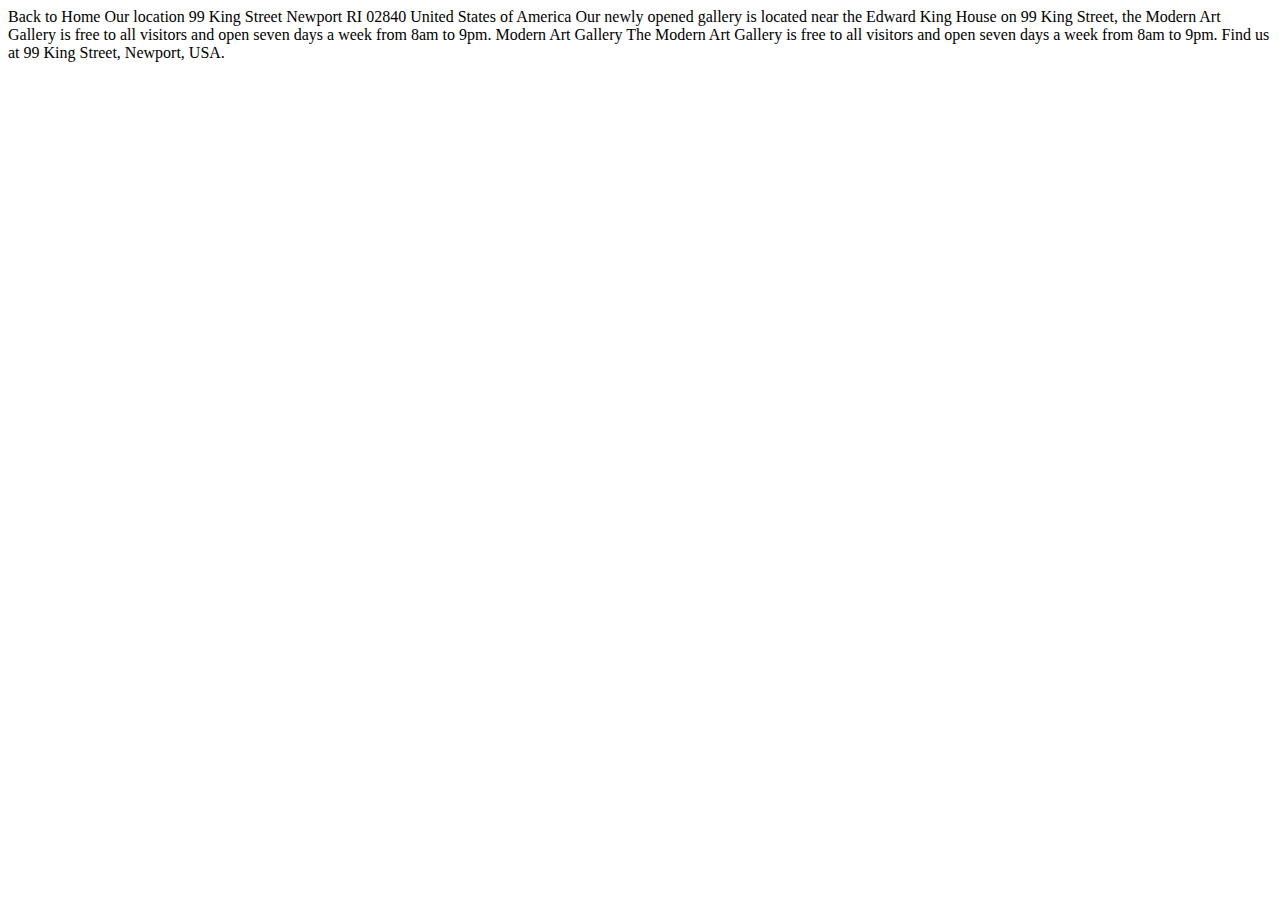
==== location.html @ 118e3829 "First Block" ====
<!DOCTYPE html>
<html lang="en">
<head>
  <meta charset="UTF-8">
  <meta name="viewport" content="width=device-width, initial-scale=1.0">

  <link rel="icon" type="image/png" sizes="32x32" href="./assets/favicon-32x32.png">
  
  <title>Frontend Mentor | Art gallery website</title>
</head>
<body>

  Back to Home

  Our location

  99 King Street
  Newport
  RI 02840
  United States of America

  Our newly opened gallery is located near the Edward King House on 99 King 
  Street, the Modern Art Gallery is free to all visitors and open seven days 
  a week from 8am to 9pm.

  Modern Art Gallery

  The Modern Art Gallery is free to all visitors and open seven days a week 
  from 8am to 9pm. Find us at 99 King Street, Newport, USA.

</body>
</html>
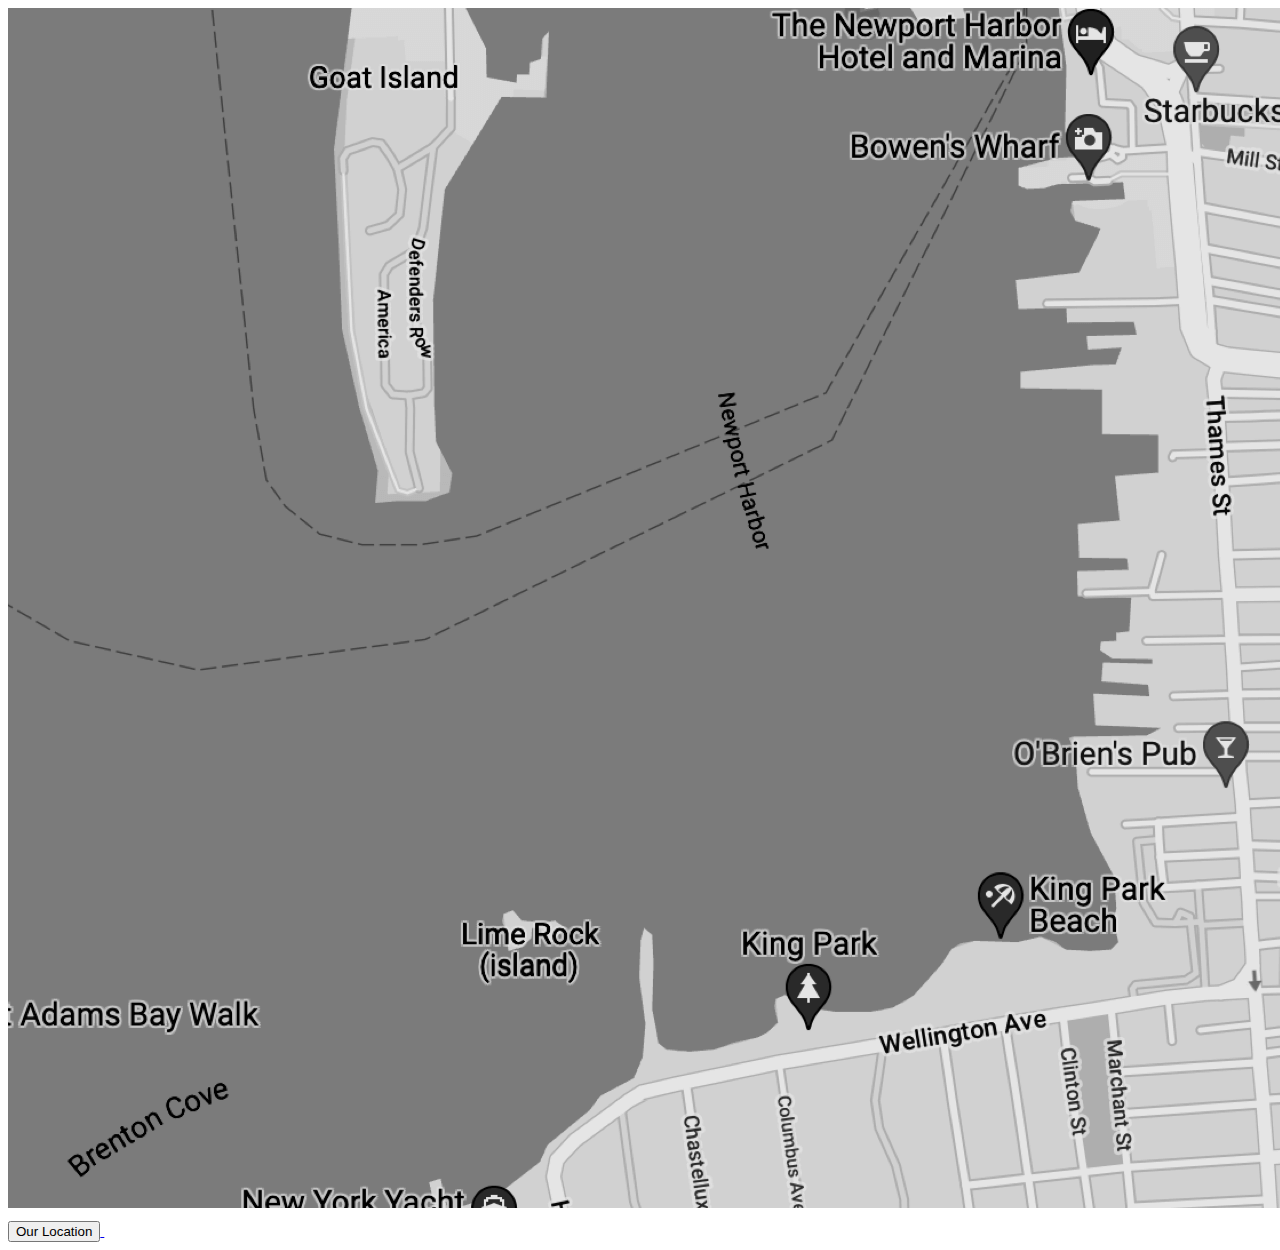
==== commit 3897aa63: "update" ====
--- a/location.html
+++ b/location.html
@@ -9,8 +9,17 @@
   <title>Frontend Mentor | Art gallery website</title>
 </head>
 <body>
+  
+    <img src="assets/desktop/image-map@2x.png" alt="location">
+    <span>
+      <a href="location.html">
+      <button class="btn">Our Location</button>
+    </a>
+      <img src="assets/icon-arrow-left.svg" alt="icon-arrow-left">
+    </span>
+  </div>
 
-  Back to Home
+  <!-- Back to Home
 
   Our location
 
@@ -26,7 +35,7 @@
   Modern Art Gallery
 
   The Modern Art Gallery is free to all visitors and open seven days a week 
-  from 8am to 9pm. Find us at 99 King Street, Newport, USA.
+  from 8am to 9pm. Find us at 99 King Street, Newport, USA. -->
 
 </body>
 </html>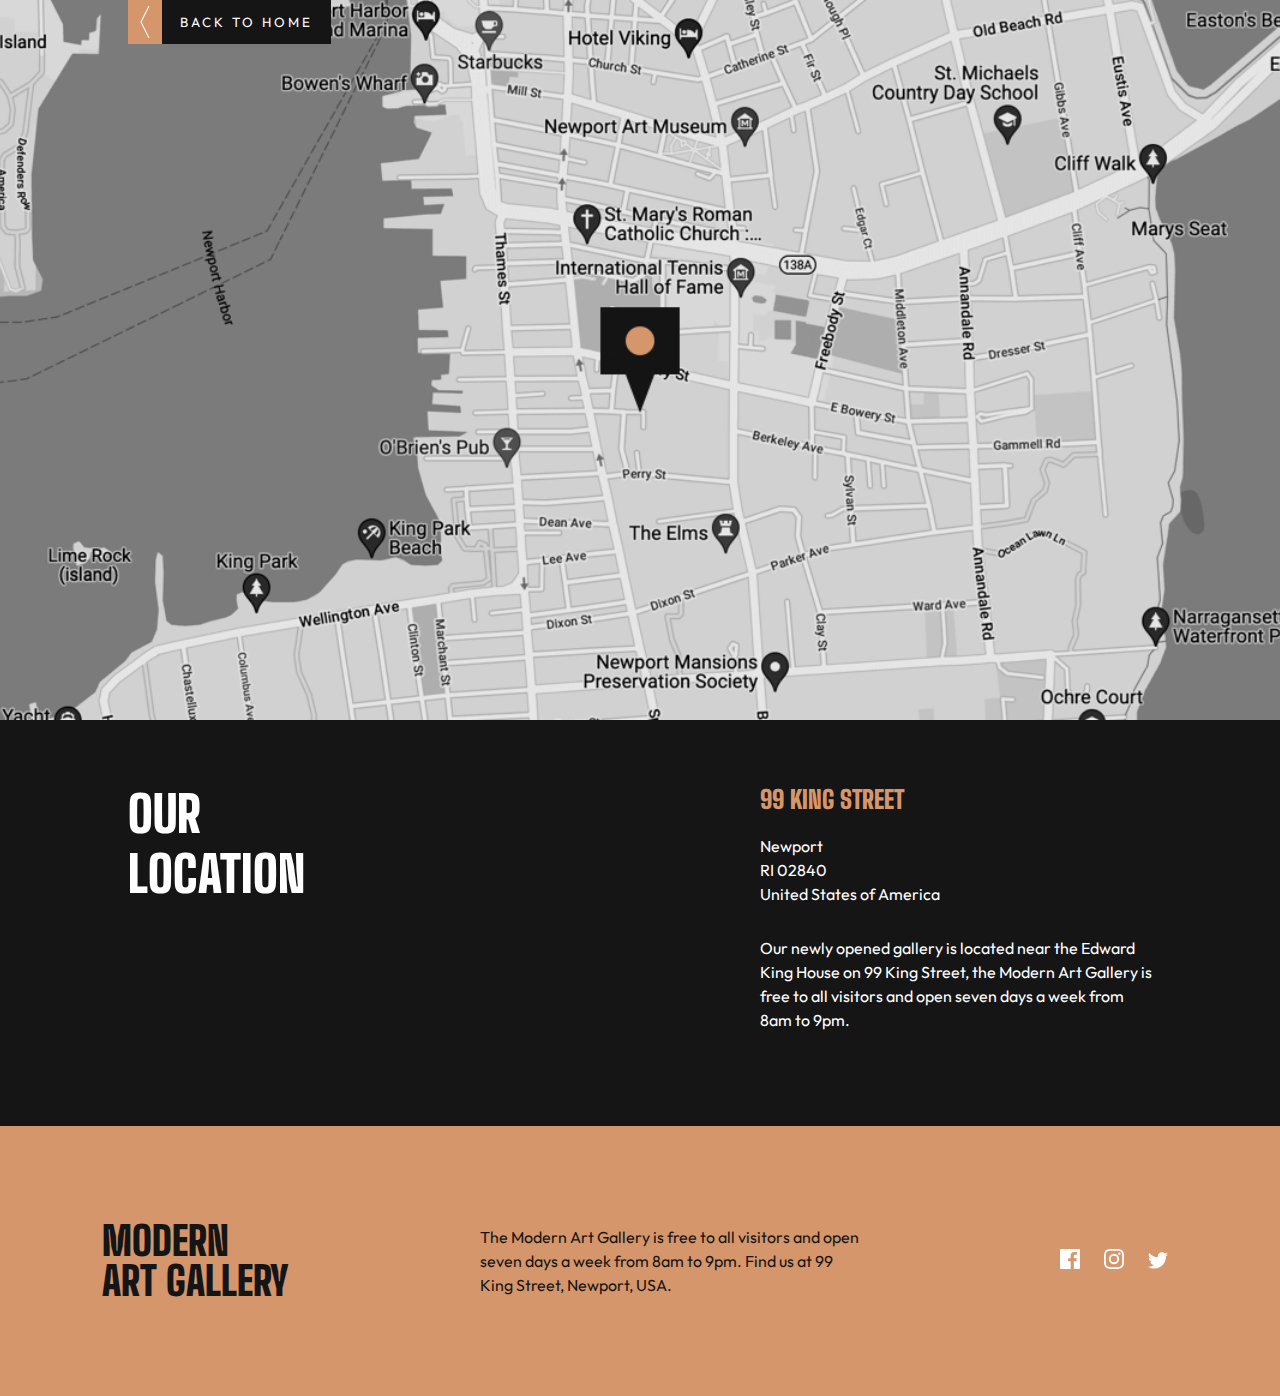
==== commit dfb5021c: "back page" ====
--- a/location.html
+++ b/location.html
@@ -3,39 +3,54 @@
 <head>
   <meta charset="UTF-8">
   <meta name="viewport" content="width=device-width, initial-scale=1.0">
-
+  <link rel="stylesheet" href="styles.css">
   <link rel="icon" type="image/png" sizes="32x32" href="./assets/favicon-32x32.png">
   
   <title>Frontend Mentor | Art gallery website</title>
 </head>
 <body>
-  
-    <img src="assets/desktop/image-map@2x.png" alt="location">
-    <span>
-      <a href="location.html">
-      <button class="btn">Our Location</button>
-    </a>
-      <img src="assets/icon-arrow-left.svg" alt="icon-arrow-left">
-    </span>
-  </div>
+    <div class="map">
+      
+      <a href="index.html">
+        <span>
+          <img src="assets/icon-arrow-left.svg" alt="left-arrow">
+          <button class="btn">Back To Home</button>
+          
+        </span>
+      </a>
+    </div>
+    <div class="location">
+      <div class="location-text">
+        <h4>Our <br> Location</h4>
+      </div>
+      <div class="location-address">
+        <h5>99 King Street</h5>
+        <p>Newport <br>
+          RI 02840 <br>
+          United States of America</p>
+          <p>Our newly opened gallery is located near the Edward <br>
+             King House on 99 King Street, the Modern Art Gallery is <br>
+              free to all visitors and open seven days a week from <br>
+             8am to 9pm.</p>
+      </div>
+    </div>
 
-  <!-- Back to Home
 
-  Our location
-
-  99 King Street
-  Newport
-  RI 02840
-  United States of America
-
-  Our newly opened gallery is located near the Edward King House on 99 King 
-  Street, the Modern Art Gallery is free to all visitors and open seven days 
-  a week from 8am to 9pm.
-
-  Modern Art Gallery
-
-  The Modern Art Gallery is free to all visitors and open seven days a week 
-  from 8am to 9pm. Find us at 99 King Street, Newport, USA. -->
-
+    <footer class="gold">
+      <div class="footer-logo">
+        <h5>Modern <br> Art Gallery</h5>
+      </div>
+      <div class="footer-text">
+        <p>The Modern Art Gallery is free to all visitors and open <br>
+           seven days a week from 8am to 9pm. Find us at 99 <br>
+           King Street, Newport, USA.</p>
+      </div>  
+      <div class="footer-socials">
+        <img src="assets/icon-facebook.svg" alt="icon-facebook">
+        <img src="assets/icon-instagram.svg" alt="icon-instagram">
+        <img src="assets/icon-twitter.svg" alt="icon-twitter">
+      </div>
+    </footer>
+   
 </body>
 </html>--- a/styles.css
+++ b/styles.css
@@ -0,0 +1,287 @@
+@import url("https://fonts.googleapis.com/css2?family=Big+Shoulders+Display:wght@400;500;600;700;800;900&display=swap");
+@import url("https://fonts.googleapis.com/css2?family=Outfit:wght@200;300;400;500&display=swap");
+
+* {
+  box-sizing: border-box;
+  margin: 0;
+  padding: 0;
+}
+
+:root {
+  --almost-black: #151515;
+  --white: #ffffff;
+  --gold: #d5966c;
+  --dark-grey: #444444;
+}
+
+body {
+  overflow-x: hidden;
+}
+a {
+    text-decoration: none;
+}
+
+img {
+  max-width: 100%;
+  height: auto;
+}
+
+h1,
+h2,
+h3,
+h4,
+h5 {
+  font-family: "Big Shoulders Display", cursive;
+  font-weight: 900;
+}
+
+p {
+  font-family: "Outfit", sans-serif;
+  line-height: 1.5;
+  color: var(--dark-grey);
+}
+.header {
+  position: relative;
+  display: flex;
+  width: 90%;
+  height: 80vh;
+  margin-bottom: 5%;
+}
+.header-text {
+  position: relative;
+  width: 30%;
+  height: auto;
+  background: var(--almost-black);
+}
+.header-text h1 {
+  position: absolute;
+  top: 25.5%;
+  left: 41.79%;
+  color: var(--white);
+  font-size: 96px;
+  text-transform: uppercase;
+  line-height: 0.958;
+}
+.header-image {
+  position: relative;
+  width: 30%;
+  height: auto;
+  background-image: url(assets/desktop/image-hero@2x.jpg);
+  background-position: center;
+  background-size: cover;
+  background-repeat: no-repeat;
+}
+.i {
+  position: absolute;
+  top: 23.7%;
+  left: -1.9%;
+  font-size: 100px;
+  z-index: 10;
+}
+.lery {
+  position: absolute;
+  top: 36.5%;
+  left: -0.8%;
+  font-size: 100px;
+  text-transform: uppercase;
+}
+.header-description {
+  position: relative;
+  left: -4%;
+  width: 30%;
+  height: auto;
+  padding-top: 8%;
+}
+
+.header-description p {
+  margin-bottom: 40px;
+  font-size: 20px;
+}
+
+.header-description span {
+  display: flex;
+}
+
+.btn {
+  background: var(--almost-black);
+  color: var(--white);
+  text-transform: uppercase;
+  letter-spacing: 3px;
+  padding: 14px 18px;
+  font-family: "Outfit", sans-serif;
+  outline: none;
+  border: none;
+  cursor: pointer;
+}
+
+.btn:hover {
+  background: var(--gold);
+}
+.btn:active {
+  background: var(--gold);
+}
+
+.header-description a:hover {
+    text-decoration: none;
+}
+
+.header-description a:active {
+    text-decoration: none;
+}
+
+.header-description span img {
+  background: var(--gold);
+  padding: 6px 12px;
+  cursor: pointer;
+}
+.header-description span img:hover {
+  background: var(--almost-black);
+}
+.header-description span img:active {
+  background: var(--almost-black);
+}
+.the-gallery {
+  position: relative;
+  display: flex;
+  width: 90%;
+  height: auto;
+  margin: auto;
+  align-items: center;
+  justify-content: space-between;
+  margin-bottom: 3%;
+}
+
+.the-gallery-header {
+  position: relative;
+  width: 45%;
+  align-items: center;
+  justify-content: center;
+}
+
+.the-gallery-header h2 {
+  text-transform: uppercase;
+  margin-bottom: 20px;
+  font-size: 55px;
+  line-height: 1;
+}
+
+.the-gallery-header p {
+  font-size: 22px;
+}
+
+.the-gallery-image {
+  width: 45%;
+}
+
+.lower {
+  position: relative;
+  width: 90%;
+  margin: auto;
+  display: grid;
+  grid-template-columns: 2fr 1fr;
+  column-gap: 40px;
+  margin-bottom: 5%;
+}
+
+.right-img {
+  margin-bottom: 20px;
+}
+.right-text {
+    background: var(--almost-black);
+    color: var(--white);
+    height: auto;
+    padding: 25% 10%;
+}
+
+.right-text h4{
+    font-size: 65px;
+    line-height: 1.0;
+    margin-bottom: 25px;
+}
+.right-text p{
+    color: var(--white);
+}
+footer{
+    position: relative;
+    display: flex;
+    width: 100%;
+    height: 30vh;
+    align-items: center;
+    justify-content: space-between;
+    background: var(--almost-black);
+    color: var(--white);
+    padding: 0% 8%;
+    margin-bottom: 0;
+}
+.footer-logo h5{
+    font-size: 40px;
+    text-transform: uppercase;
+    line-height: 1.0;
+}
+.footer-text p{
+    color: var(--white);
+
+}
+.footer-socials img{
+    padding: 0px 10px;
+}
+.map{
+    position: relative;
+    width: 100%;
+    height: 80vh;
+    padding: 0% 10%;
+    background-image: url(assets/desktop/image-map.png);
+    background-position:  center;
+    background-size: cover;
+    background-repeat: no-repeat;
+    margin-bottom: 0;
+}
+
+.map span {
+    display: flex;
+  }
+
+.map span img {
+    background: var(--gold);
+    padding: 6px 12px;
+    cursor: pointer;
+  }
+  .map span img:hover {
+    background: var(--almost-black);
+  }
+  .map span img:active {
+    background: var(--almost-black);
+  }
+  .gold{
+    background-color: var(--gold);
+    color: var(--almost-black);
+  }
+.gold p{
+    color: var(--almost-black);
+}
+  .location{
+    position: relative;
+    width: 100%;
+    display: flex;
+    justify-content: space-between;
+    padding: 5% 10%;
+    background: var(--almost-black);
+    
+  }
+  .location-text h4{
+    font-size: 50px;
+    text-transform: uppercase;
+    line-height: 1.2;
+    color: var(--white);
+  }
+  .location-address h5{
+    color: var(--gold);
+    font-size: 25px;
+    text-transform: uppercase;
+    margin-bottom: 20px;
+
+  }
+  .location-address p{
+    color: var(--white);
+    margin-bottom: 30px;
+  }